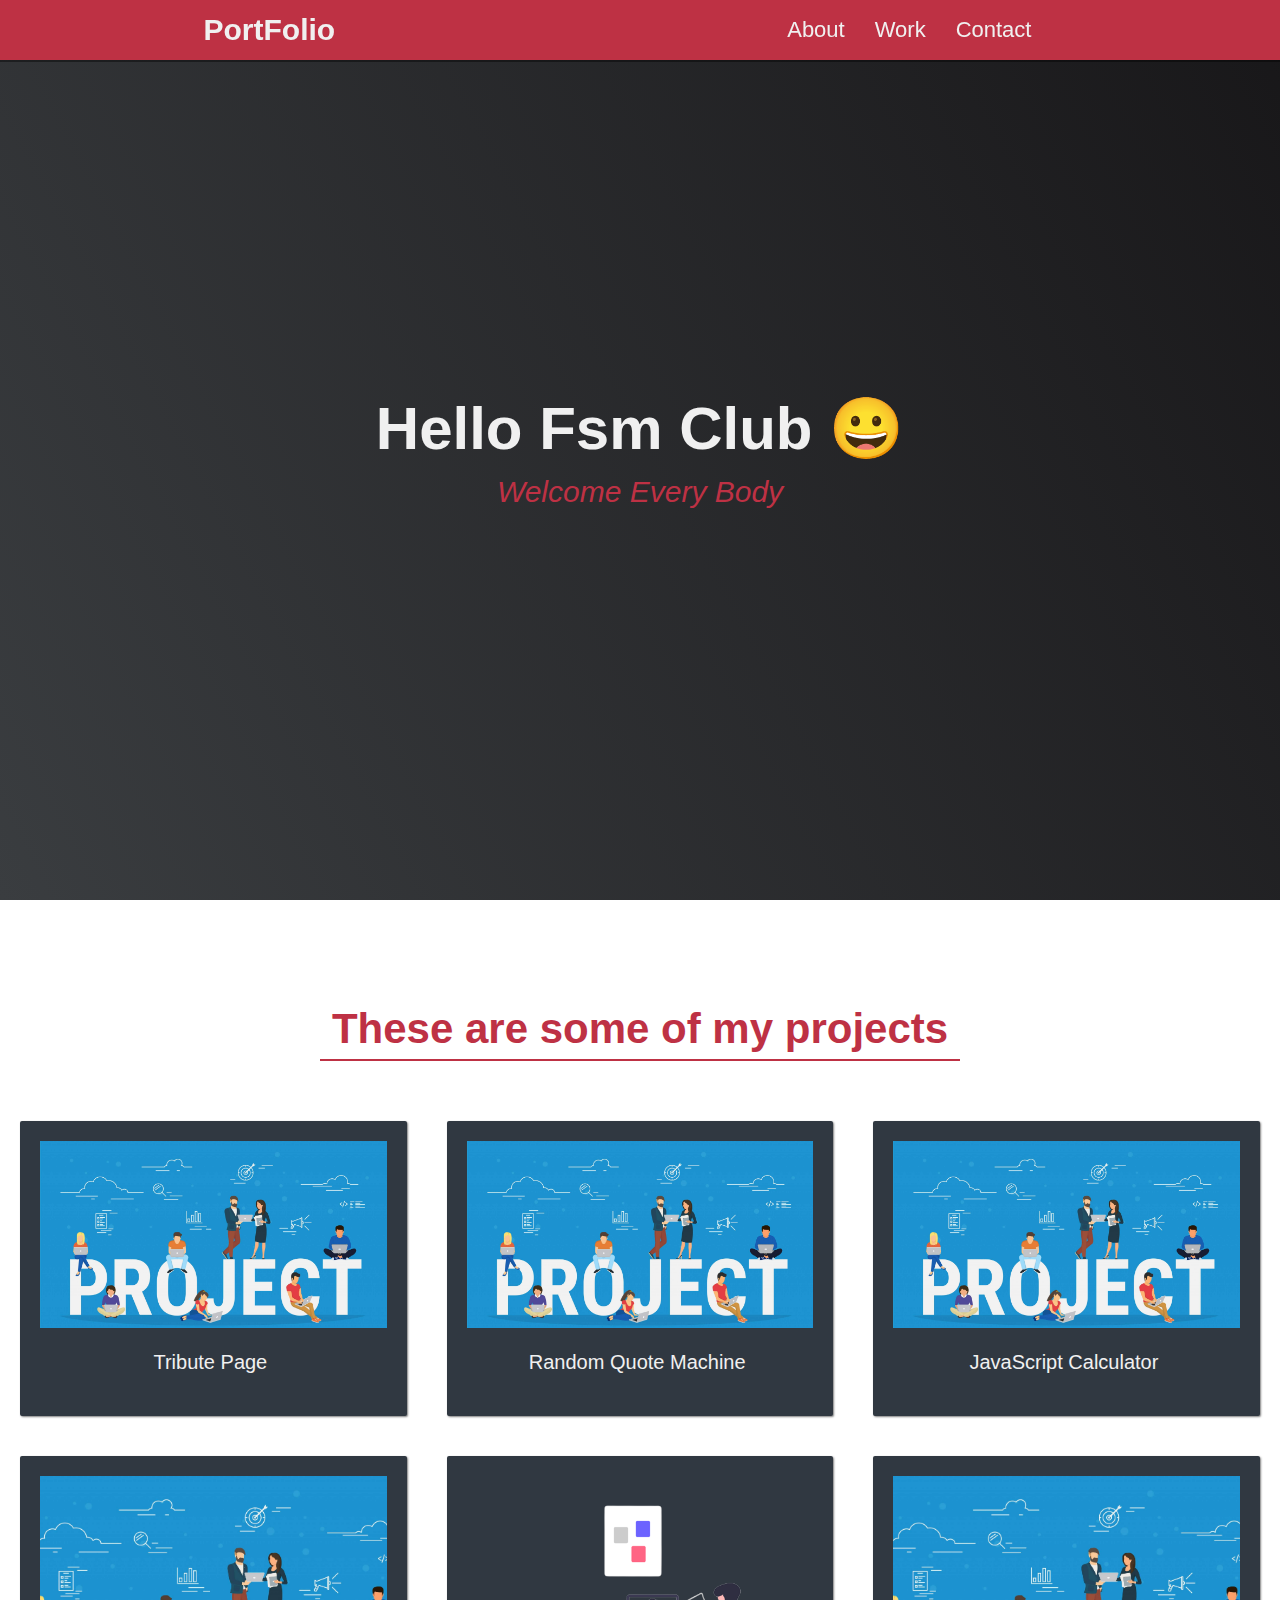
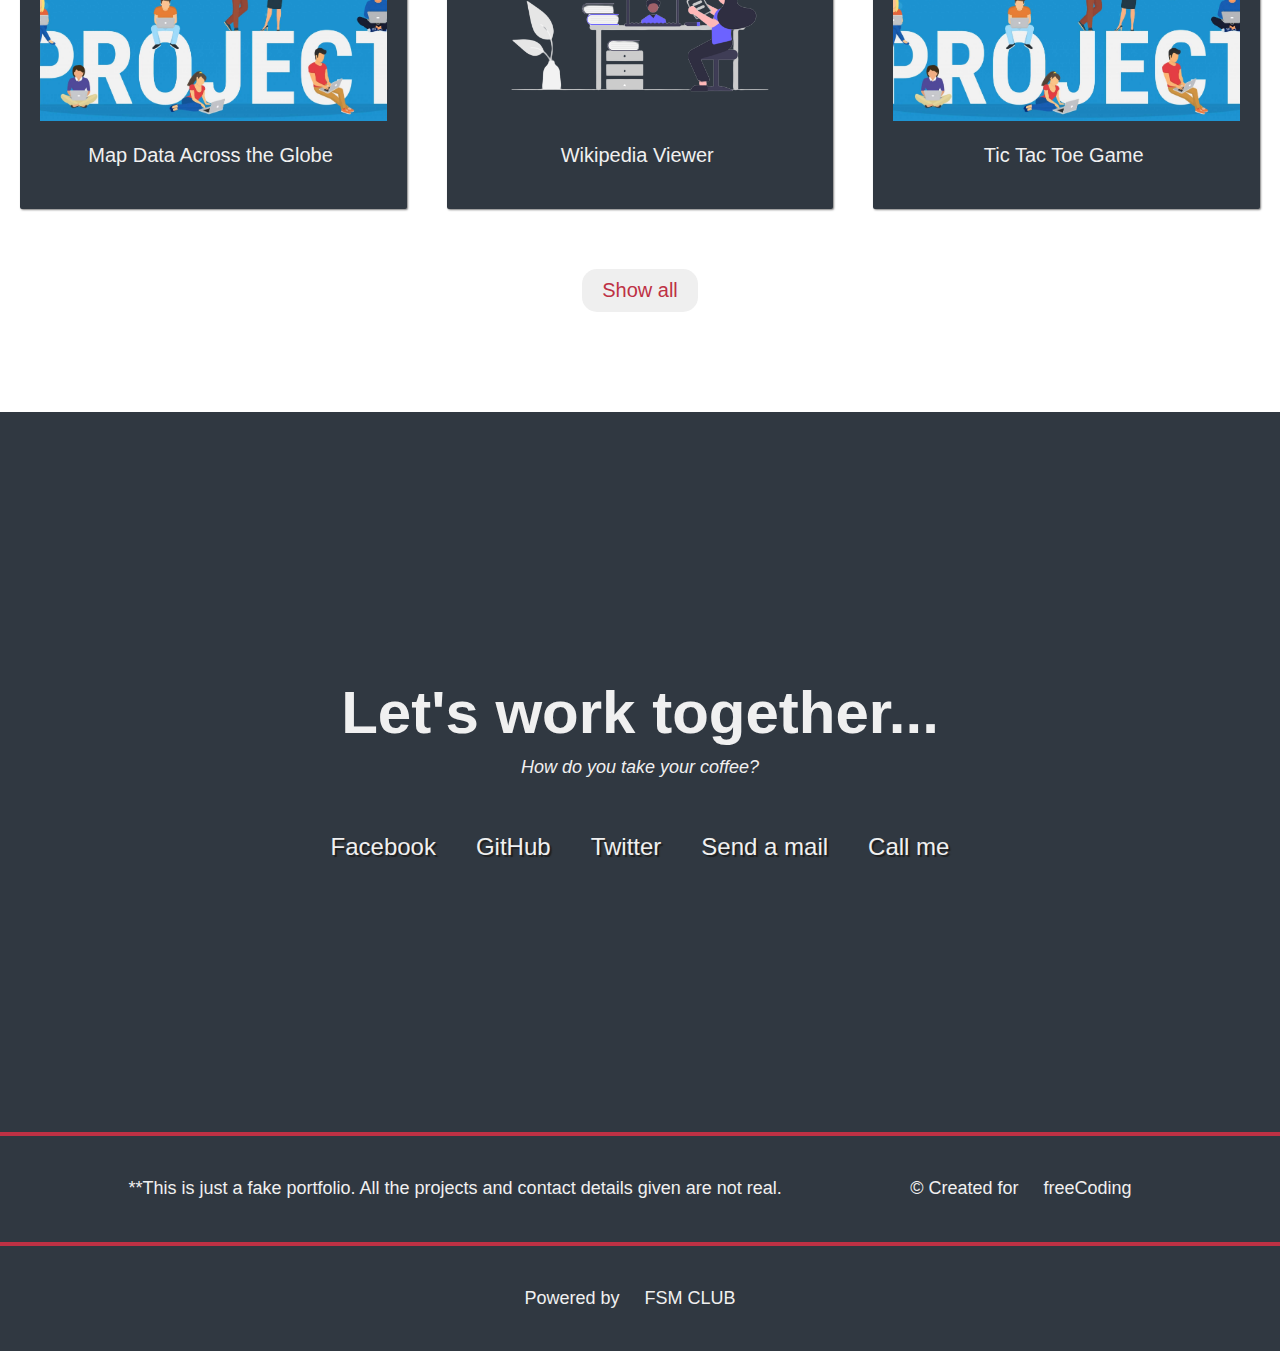
==== index.html @ 04f634de "fix css styling + js manipulation" ====
<!DOCTYPE html>
<html>

<head>
  <title>Your Site</title>
  <meta charset="UTF-8">
  <meta name="viewport" content="width=device-width, initial-scale=1">

</head>

<link rel="stylesheet" type="text/css" href="style.css">
<!-- START NAV -->

<nav id="navbar" class="nav">
  <div>
    <h1 class="logo">PortFolio</h1>
  </div>

  <ul class="nav-list">
    <li>
      <a href="#welcome-section">About</a>
    </li>
    <li>
      <a href="#projects">Work</a>
    </li>
    <li>
      <a href="#contact">Contact</a>
    </li>
  </ul>
</nav>

<!-- END NAV -->

<!-- START WELCOME SECTION -->

<section id="welcome-section" class="welcome-section">
  <h1>Hello Fsm Club &#128512;</h1>
  <p>Welcome Every Body </p>
</section>

<!-- END WELCOME SECTION -->

<!-- START PROJECTS SECTION -->

<section id="projects" class="projects-section">
  <h2 class="projects-section-header">These are some of my projects</h2>

  <div class="projects-grid">
    <a href="https://google.com/" target="_blank" class="project project-tile">
      <img class="project-image" src="images/project.jpg" alt="project" />
      <p class="project-title">
        <span class="code">&lt;</span>
        Tribute Page
        <span class="code">&#47;&gt;</span>
      </p>
    </a>
    <a href="https://google.com/" target="_blank" class="project project-tile">
      <img class="project-image" src="images/project.jpg" width="86" height="37" alt="project" />
      <p class="project-title">
        <span class="code">&lt;</span>
        Random Quote Machine
        <span class="code">&#47;&gt;</span>
      </p>
    </a>
    <a href="https://google.com/" target="_blank" class="project project-tile">
      <img class="project-image" src="images/project.jpg" alt="project" />
      <p class="project-title">
        <span class="code">&lt;</span>
        JavaScript Calculator
        <span class="code">&#47;&gt;</span>
      </p>
    </a>
    <a href="https://google.com/" target="_blank" class="project project-tile">
      <img class="project-image" src="images/project.jpg" alt="project" />
      <p class="project-title">
        <span class="code">&lt;</span>
        Map Data Across the Globe
        <span class="code">&#47;&gt;</span>
      </p>
    </a>
    <a href="https://google.com/" target="_blank" class="project project-tile">
      <img class="project-image" src="images/teaching.png" alt="project" />
      <p class="project-title">
        <span class="code">&lt;</span>
        Wikipedia Viewer
        <span class="code">&#47;&gt;</span>
      </p>
    </a>
    <a href="https://google.com/" target="_blank" class="project project-tile">
      <img class="project-image" src="images/project.jpg" alt="project" />
      <p class="project-title">
        <span class="code">&lt;</span>
        Tic Tac Toe Game
        <span class="code">&#47;&gt;</span>
      </p>
    </a>
  </div>

  <button onclick="showAlert()" class="btn btn-show-all">Show all</button>
</section>


<!-- END PROJECTS SECTION -->

<!-- START CONTACT SECTION -->

<section id="contact" class="contact-section">
  <div class="contact-section-header">
    <h2>Let's work together...</h2>
    <p>How do you take your coffee?</p>
  </div>
  <div class="contact-links">
    <a href="#" target="_blank" class="btn contact-details"><i class="fab fa-facebook-square"></i> Facebook</a>
    <a id="profile-link" href="#" target="_blank" class="btn contact-details"><i class="fab fa-github"></i> GitHub</a>
    <a href="https://twitter.com/" target="_blank" class="btn contact-details"><i class="fab fa-twitter"></i>
      Twitter</a>
    <a href="#" class="btn contact-details"><i class="fas fa-at"></i> Send a mail</a>
    <a href="#" class="btn contact-details"><i class="fas fa-mobile-alt"></i> Call me</a>

  </div>

  <button id="up"
style="
 background-color:rgb(165, 56, 56);
 border:none;
 color:white;
 font-weight:bold;
 padding:6px;
 border-radius : 10px;
 position:fixed;
 bottom: 20px;
 right:20px;
 cursor:pointer ;
 display:none;
"


>Up</button>

</section>

<!-- END CONTACT SECTION -->

<!-- START FOOTER SECTION -->

<footer>
  <p>
    **This is just a fake portfolio. All the projects and contact details given
    are not real.
  </p>
  <p>
    &copy; Created for
    <a href="https://google.com" target="_blank">freeCoding <i class="fab fa-free-code-camp"></i></a>
  </p>
</footer>

<!-- END FOOTER SECTION -->





<!-- Footer -->
<footer class="w3-center w3-black w3-padding-16">
  <p>Powered by <a href="https://ramijawadi.netlify.app" title="W3.CSS" target="_blank" class="w3-hover-text-green">FSM
      CLUB</a></p>
</footer>


<!-- <script>
  function showAlert() {
    alert ("Hello world!");
  }


</script> -->

<script>

let btn = document.getElementById("up");

/*si hauteur >= 900 px le bouton apparait dans l ecran*/


window.onscroll = function () {

  if(window.scrollY >= 900){

    btn.style.display = "block";
  }else 
  btn.style.display = "none";
}


/*scroller ver le haut si on click */
btn.onclick = function () {
  window.scrollTo ({

    left: 0 ,
    top:0 ,
    behavior : "smooth",
  })
}



</script>



</body>

</html>
---- style.css ----
/* Custom properties/variables  */
:root {
    --main-white: #f0f0f0;
    --main-red: #be3144;
    --main-light:#d695a8;
    --main-gray: #303841;
   
  }
  
  /* Base reset */
  * {
    margin: 0;
    padding: 0;
  }
  
  /* box-sizing and font sizing */
  *,
  *::before,
  *::after {
    box-sizing: inherit;
  }
  
  html {
    box-sizing: border-box;
  
    
    
    font-size: 62.5%;
    scroll-behavior: smooth;
  }
  
  
  /* 1200px / 16px = 75em */
  @media (max-width: 75em) {
    html {
      font-size: 60%;
    }
  }
  
  /* 980px / 16px = 61.25em */
  @media (max-width: 61.25em) {
    html {
      font-size: 58%;
    }
  }
  
  /* 460px / 16px = 28.75em */
  @media (max-width: 28.75em) {
    html {
      font-size: 55%;
    }
  }
  
  /* Base styles */
  
  body {
    font-family: 'Poppins', sans-serif;
    font-size: 1.8rem; /* 18px */
    font-weight: 400;
    line-height: 1.4;
    color: var(--main-white);
  }
  
  h1,
  h2 {
    font-family: 'Raleway', sans-serif;
    font-weight: 700;
    text-align: center;
  }
  
  h1 {
    font-size: 6rem;
  }
  
  h2 {
    font-size: 4.2rem;
  }
  
  ul {
    list-style: none;
  }
  
  a {
    text-decoration: none;
    color: var(--main-white);
    padding: 20px;
  }
  
  img {
    display: block;
    width: 100%;
  }
  
  /* nav */
  .nav{
    align-items: center;
  display: flex;
  justify-content:space-around;
  position: fixed;
  top: 0;
  left: 0;
  width: 100%;
  height: 6rem;
  background: var(--main-red);
  box-shadow: 0 2px 0 rgba(0, 0, 0, 0.4);
  z-index: 10;
  
}
  



  .nav-list {
    display: flex;
    margin: 3rem;

  }
  


        /* RESPONSIVE   */
/* 

  @media (max-width: 28.75em) {
    .nav {
      justify-content: center;
    }
  
    .nav-list {
      margin: 0 1rem;
   
    }
  }
   */
  .nav-list a {
    display: block;
    font-size: 2.2rem;
    padding: 5px;
    margin: 10px;
   

  }
  
  .nav-list a:hover {
    background: var(--main-light);
    color: var(--main-red);
    border-radius: 20px;
     padding:auto;
     width: auto;

  }

  /* Welcome section */
  
  .welcome-section {
    display: flex;
    flex-direction: column;
    justify-content: center;
    align-items: center;
    width: 100%;
    height: 100vh;
    background-color: #000;
    background-image: linear-gradient(62deg, #3a3d40 0%, #181719 100%);
  }
  
  .welcome-section > p {
    font-size: 3rem;
    font-weight: 200;
    font-style: italic;
    color: var(--main-red);
  }
  
  /* Projects section */
  
  .projects-section {
    text-align: center;
    padding: 10rem 2rem;
    background: var(--main-blue);
  }
  
  .projects-section-header {
    max-width: 640px;
    margin: 0 auto 6rem auto;
    border-bottom: 0.2rem solid var(--main-red);
    color:var(--main-red) ;
  }
  


    /* RESPONSIVE   */


  @media (max-width: 28.75em) {
    .projects-section-header {
      font-size: 4rem;
    }
  }
  
  /* "Automagic" image grid using no media queries */
  .projects-grid {
    display: grid;
    grid-template-columns: repeat(auto-fit, minmax(320px, 1fr));
    grid-gap: 4rem;
    width: 100%;
    max-width: 1280px;
    margin: 0 auto;
    margin-bottom: 6rem;
  }
  
  @media (max-width: 30.625em) {
    .projects-section {
      padding: 6rem 1rem;
    }
  
    .projects-grid {
      grid-template-columns: 1fr;
    }
  }
  
  .project {
    background: var(--main-gray);
    box-shadow: 1px 1px 2px rgba(0, 0, 0, 0.5);
    border-radius: 2px;
  }
  
  .code {
    color: var(--main-gray);
    transition: color 0.3s ease-out;
  }
  
  .project:hover .code {
    color: #ff7f50;
  }
  
  .project-image {
    height: calc(100% - 6.8rem);
    width: 100%;
    object-fit: cover;
  }
  
  .project-title {
    font-size: 2rem;
    padding: 2rem 0.5rem;
  }
  
  .btn {
    display: inline-block;
    padding: 1rem 2rem;
    border-radius: 2px;
   
  }
  
  .btn-show-all {
    font-size: 2rem;
    color: var(--main-red);
    /* transition: background 0.1s ease-out; */
    border:none;
    border-radius: 15px;
   
  }
  
  .btn-show-all:hover {
    background: var(--main-red);
    color: white;
   border-radius: 15px;
  }
  
  .btn-show-all:hover > i {
    transform: translateX(2px);
  }
  
  /* .btn-show-all > i {
    margin-left: 10px;
    transform: translateX(0);
    transition: transform 0.3s ease-out;
  } */
  
  /* Contact section */
  
  .contact-section {
    display: flex;
    flex-direction: column;
    justify-content: center;
    align-items: center;
    text-align: center;
    width: 100%;
    height: 80vh;
    padding: 0 2rem;
    background: var(--main-gray);
  }
  
  .contact-section-header > h2 {
    font-size: 6rem;
  }
  

    /* RESPONSIVE   */ 

  @media (max-width: 28.75em) {
    .contact-section-header > h2 {
      font-size: 4rem;
    }
  }
  
  .contact-section-header > p {
    font-style: italic;
  }
  
  .contact-links {
    display: flex;
    justify-content: center;
    width: 100%;
    max-width: 980px;
    margin-top: 4rem;
    flex-wrap: wrap;
  }
  
  .contact-details {
    font-size: 2.4rem;
    text-shadow: 2px 2px 1px #1f1f1f;
    transition: transform 0.3s ease-out;
  }
  
  .contact-details:hover {
    transform: translateY(8px);
  }
  
  /* Footer */
  
  footer {
    font-weight: 300;
    display: flex;
    justify-content: space-evenly;
    padding: 2rem;
    background: var(--main-gray);
    border-top: 4px solid var(--main-red);
  }
  
  footer > p {
    margin: 2rem;
  }
  
  footer i {
    vertical-align: middle;
  }



    /* RESPONSIVE   */
  
  @media (max-width: 28.75em) {
    footer {
      flex-direction: column;
      text-align: center;
    }
  }
  
  /*logo*/

  .logo{
font-size: 30px;
/* text-align: center;
justify-content: center;
align-items: center; */

  }
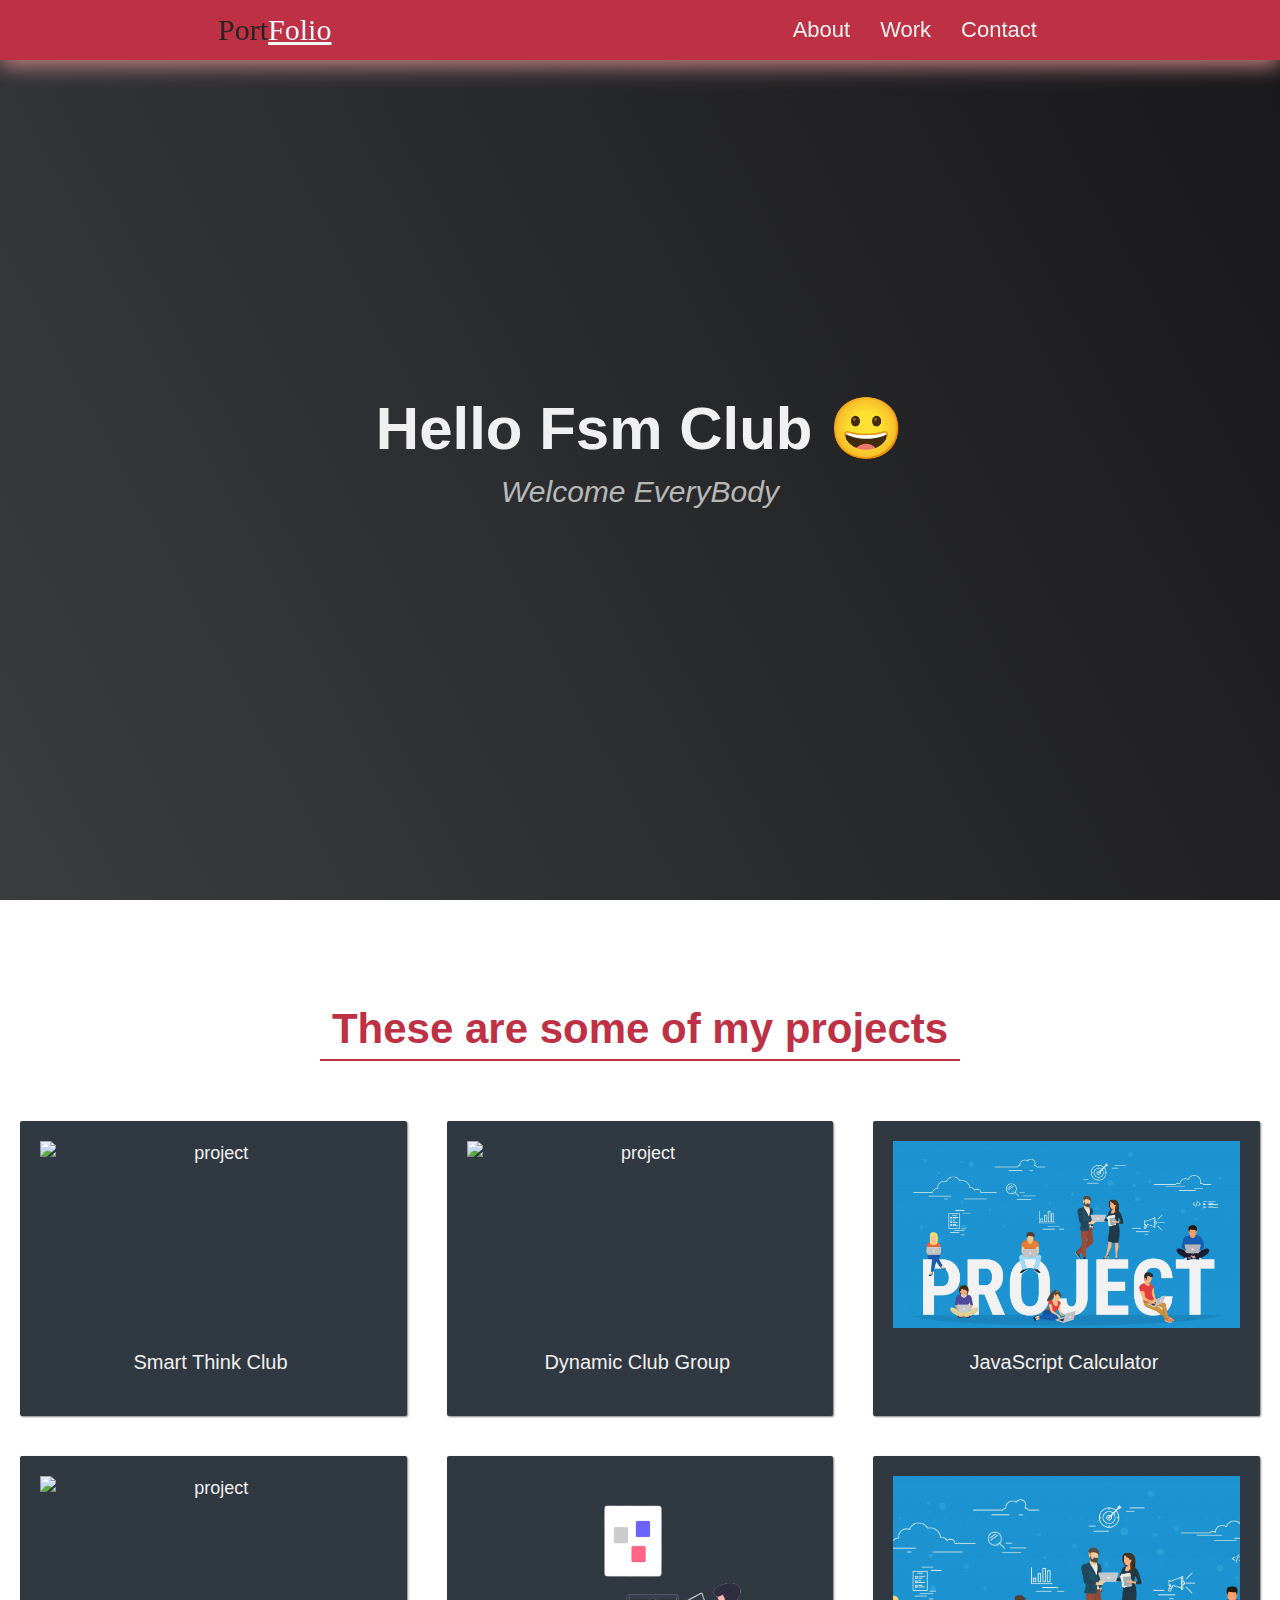
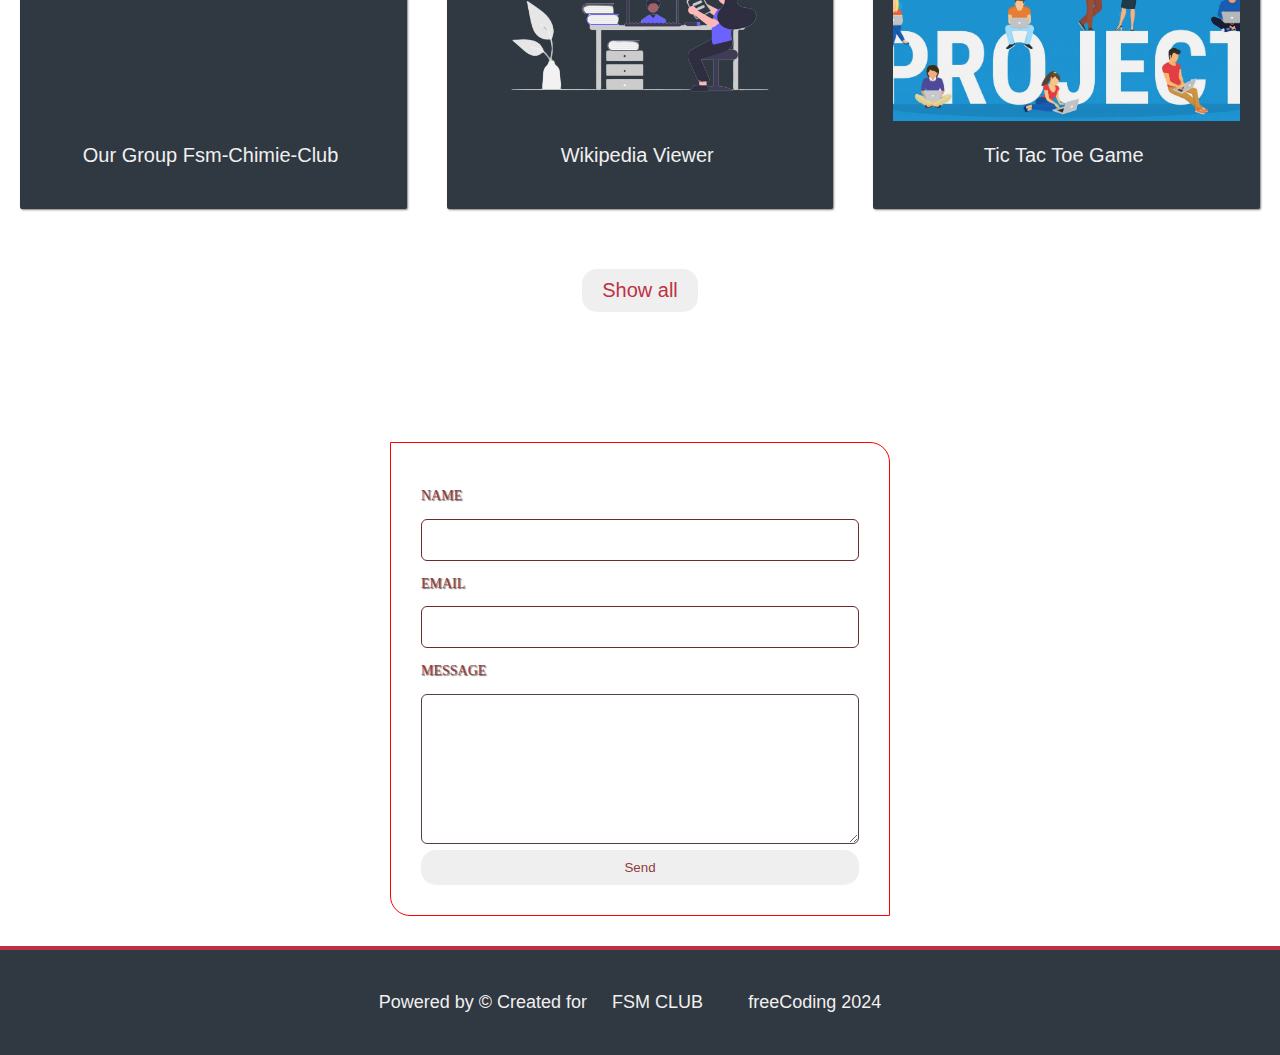
==== commit 9035d27f: "fix css styling + contact control inputs" ====
--- a/index.html
+++ b/index.html
@@ -8,12 +8,24 @@
 
 </head>
 
+<style>
+  .alert {
+      padding: 20px;
+      background-color: #f44336;
+      color: white;
+  }
+
+  </style>
+
+
 <link rel="stylesheet" type="text/css" href="style.css">
 <!-- START NAV -->
 
+<link rel="stylesheet" href="https://cdnjs.cloudflare.com/ajax/libs/font-awesome/6.4.2/css/all.min.css" integrity="sha512-z3gLpd7yknf1YoNbCzqRKc4qyor8gaKU1qmn+CShxbuBusANI9QpRohGBreCFkKxLhei6S9CQXFEbbKuqLg0DA==" crossorigin="anonymous" referrerpolicy="no-referrer" />
+<!-- link font awesome icon-->
 <nav id="navbar" class="nav">
   <div>
-    <h1 class="logo">PortFolio</h1>
+    <a class="logo"  href="#welcome-section"><span>Port<span style="text-decoration: underline ; color: aliceblue;">Folio</span></span></a>
   </div>
 
   <ul class="nav-list">
@@ -35,7 +47,7 @@
 
 <section id="welcome-section" class="welcome-section">
   <h1>Hello Fsm Club &#128512;</h1>
-  <p>Welcome Every Body </p>
+  <p>Welcome EveryBody </p>
 </section>
 
 <!-- END WELCOME SECTION -->
@@ -47,34 +59,34 @@
 
   <div class="projects-grid">
     <a href="https://google.com/" target="_blank" class="project project-tile">
+      <img class="project-image" src="https://fsm.rnu.tn/useruploads/images/21/logo-think-smart-club.jpg" alt="project" />
+      <p class="project-title">
+        <span class="code">&lt;</span>
+       Smart Think Club
+        <span class="code">&#47;&gt;</span>
+      </p>
+    </a>
+    <a href="https://google.com/" target="_blank" class="project project-tile">
+      <img class="project-image" src="https://fsm.rnu.tn/useruploads/images/21/logo-dynamic-fsm-club.png" width="86" height="37" alt="project" />
+      <p class="project-title">
+        <span class="code">&lt;</span>
+      Dynamic Club Group
+        <span class="code">&#47;&gt;</span>
+      </p>
+    </a>
+    <a href="https://google.com/" target="_blank" class="project project-tile">
       <img class="project-image" src="images/project.jpg" alt="project" />
       <p class="project-title">
         <span class="code">&lt;</span>
-        Tribute Page
-        <span class="code">&#47;&gt;</span>
-      </p>
-    </a>
-    <a href="https://google.com/" target="_blank" class="project project-tile">
-      <img class="project-image" src="images/project.jpg" width="86" height="37" alt="project" />
-      <p class="project-title">
-        <span class="code">&lt;</span>
-        Random Quote Machine
-        <span class="code">&#47;&gt;</span>
-      </p>
-    </a>
-    <a href="https://google.com/" target="_blank" class="project project-tile">
-      <img class="project-image" src="images/project.jpg" alt="project" />
-      <p class="project-title">
-        <span class="code">&lt;</span>
         JavaScript Calculator
         <span class="code">&#47;&gt;</span>
       </p>
     </a>
     <a href="https://google.com/" target="_blank" class="project project-tile">
-      <img class="project-image" src="images/project.jpg" alt="project" />
-      <p class="project-title">
-        <span class="code">&lt;</span>
-        Map Data Across the Globe
+      <img class="project-image" src="https://fsm.rnu.tn/useruploads/gallerie/016355128180-img.jpg" alt="project" />
+      <p class="project-title">
+        <span class="code">&lt;</span>
+       Our Group Fsm-Chimie-Club
         <span class="code">&#47;&gt;</span>
       </p>
     </a>
@@ -105,20 +117,27 @@
 <!-- START CONTACT SECTION -->
 
 <section id="contact" class="contact-section">
-  <div class="contact-section-header">
-    <h2>Let's work together...</h2>
-    <p>How do you take your coffee?</p>
-  </div>
-  <div class="contact-links">
-    <a href="#" target="_blank" class="btn contact-details"><i class="fab fa-facebook-square"></i> Facebook</a>
-    <a id="profile-link" href="#" target="_blank" class="btn contact-details"><i class="fab fa-github"></i> GitHub</a>
-    <a href="https://twitter.com/" target="_blank" class="btn contact-details"><i class="fab fa-twitter"></i>
-      Twitter</a>
-    <a href="#" class="btn contact-details"><i class="fas fa-at"></i> Send a mail</a>
-    <a href="#" class="btn contact-details"><i class="fas fa-mobile-alt"></i> Call me</a>
-
-  </div>
-
+  
+  <div class="wrapper">
+      <form  id="contactForm">
+      <label for="name">Name</label>
+  
+       <input type="text" id="name" name="name" onkeyup="validateName()">
+        <span id="name-error"></span>
+  
+      <label for="email">Email</label>
+      <input type="email" id="email" name="email" onkeyup="validateEmail()">
+      <span id="email-error"></span>
+
+      <label for="message">Message</label>
+      <textarea id="message" name="message" onkeyup="validateMessage()"></textarea>
+      <span id="message-error"></span>
+  
+   <button class="submit" value="Submit" id="submit" onclick="return ValidateForm()">Send</button>
+   <span id="submit-error"></span>
+   
+		</form>
+</div>
   <button id="up"
 style="
  background-color:rgb(165, 56, 56);
@@ -135,7 +154,7 @@
 "
 
 
->Up</button>
+    >Up</button>
 
 </section>
 
@@ -143,69 +162,38 @@
 
 <!-- START FOOTER SECTION -->
 
-<footer>
-  <p>
-    **This is just a fake portfolio. All the projects and contact details given
-    are not real.
-  </p>
-  <p>
-    &copy; Created for
-    <a href="https://google.com" target="_blank">freeCoding <i class="fab fa-free-code-camp"></i></a>
-  </p>
-</footer>
+
 
 <!-- END FOOTER SECTION -->
 
 
 
+
+  
 
 
 <!-- Footer -->
 <footer class="w3-center w3-black w3-padding-16">
-  <p>Powered by <a href="https://ramijawadi.netlify.app" title="W3.CSS" target="_blank" class="w3-hover-text-green">FSM
-      CLUB</a></p>
+  <p>Powered by  &copy; Created for <a href="https://ramijawadi.netlify.app" title="W3.CSS" target="_blank" class="w3-hover-text-green">FSM
+      CLUB</a>
+     
+      <a href="https://google.com" target="_blank">freeCoding 2024 <i class="fab fa-free-code-camp"></i></a></p>
 </footer>
 
 
-<!-- <script>
+<script>
   function showAlert() {
     alert ("Hello world!");
   }
 
 
-</script> -->
-
-<script>
-
-let btn = document.getElementById("up");
-
-/*si hauteur >= 900 px le bouton apparait dans l ecran*/
-
-
-window.onscroll = function () {
-
-  if(window.scrollY >= 900){
-
-    btn.style.display = "block";
-  }else 
-  btn.style.display = "none";
-}
-
-
-/*scroller ver le haut si on click */
-btn.onclick = function () {
-  window.scrollTo ({
-
-    left: 0 ,
-    top:0 ,
-    behavior : "smooth",
-  })
-}
-
-
-
 </script>
 
+<script src="script.js"> 
+
+
+</script>
+
 
 
 </body>
--- a/style.css
+++ b/style.css
@@ -22,10 +22,7 @@
   
   html {
     box-sizing: border-box;
-  
-    
-    
-    font-size: 62.5%;
+   font-size: 62.5%;
     scroll-behavior: smooth;
   }
   
@@ -102,7 +99,7 @@
   width: 100%;
   height: 6rem;
   background: var(--main-red);
-  box-shadow: 0 2px 0 rgba(0, 0, 0, 0.4);
+  box-shadow: 0px 6px 21px rgb(199, 130, 130);
   z-index: 10;
   
 }
@@ -116,11 +113,10 @@
 
   }
   
-
-
-        /* RESPONSIVE   */
-/* 
-
+       /* RESPONSIVE   */
+        /*1em = 16px*/
+
+      /*28.75em = 460px*/
   @media (max-width: 28.75em) {
     .nav {
       justify-content: center;
@@ -131,7 +127,7 @@
    
     }
   }
-   */
+   
   .nav-list a {
     display: block;
     font-size: 2.2rem;
@@ -167,7 +163,7 @@
     font-size: 3rem;
     font-weight: 200;
     font-style: italic;
-    color: var(--main-red);
+    color: #f0f0f0ba;
   }
   
   /* Projects section */
@@ -189,7 +185,7 @@
 
     /* RESPONSIVE   */
 
-
+    /*28.75em = 460px*/
   @media (max-width: 28.75em) {
     .projects-section-header {
       font-size: 4rem;
@@ -207,6 +203,8 @@
     margin-bottom: 6rem;
   }
   
+
+  /*30.625em = 490px*/
   @media (max-width: 30.625em) {
     .projects-section {
       padding: 6rem 1rem;
@@ -249,7 +247,25 @@
     border-radius: 2px;
    
   }
-  
+  .submit {
+ 
+    display: inline-block;
+    padding: 1rem 2rem;
+    border-radius: 2px;
+    width: 100%;
+    border:none;
+    border-radius: 15px;
+    color: #903c3c;
+  }
+  .submit:hover {
+
+    background:#a28686;
+    color: rgb(255, 255, 255);
+   border-radius: 15px;
+  }
+
+
+
   .btn-show-all {
     font-size: 2rem;
     color: var(--main-red);
@@ -276,54 +292,115 @@
   } */
   
   /* Contact section */
-  
-  .contact-section {
-    display: flex;
-    flex-direction: column;
-    justify-content: center;
-    align-items: center;
+
+  .valid{
+   width: 100%;
+   display: flex;
+   align-items: center;
+   margin: 10px 0 ;
+   position: relative;
+    outline: 0 ;
+  }
+  #contactForm span {
+
+bottom: 12px;
+right: 17px;
+font-size: 14px;
+color: red;
+
+
+  }
+  #contactForm span i {
+
+
+    color: seagreen;
+  }
+ 
+   
+  .wrapper {
+    border:1px solid red ;
+    font-family:verdana;
+    margin: 30px auto ;
+    padding: 30px;
+    background:transparent;  
+    font-size: 14px;
+    width:100%;
+    max-width:500px;
+    box-sizing: border-box;
+    border-top-right-radius: 20px;
+    border-bottom-left-radius: 20px;
+  }
+  
+  label {
+    display: block;
+    font-size: 24px;
+    padding: 13px 0;
+    color: #903c3c;
+    text-shadow: 1px 1px 1px #666;
+  }
+  
+  input {
+    height: 18px;
+    padding: 20px;
+    width: 100%;
+    box-sizing: border-box;
+    -webkit-border-radius: 6px;
+    -khtml-border-radius: 6px;
+    -moz-border-radius: 6px;
+    border-radius: 6px;
+  
+    border: 1px solid #6f2a2a;
+  }
+  
+  textarea {
+    height: 150px;
+    width: 100%;
+    box-sizing: border-box;
+    padding: 15px;
+    border: 1px solid #fff;
+    -webkit-border-radius: 6px;
+    -khtml-border-radius: 6px;
+    -moz-border-radius: 6px;
+    border-radius: 6px;
+    border: 1px solid #514141;
+  }
+  
+ 
+  
+  input#submit {
     text-align: center;
-    width: 100%;
-    height: 80vh;
-    padding: 0 2rem;
-    background: var(--main-gray);
-  }
-  
-  .contact-section-header > h2 {
-    font-size: 6rem;
-  }
-  
+    color: #fff;
+    height: 50px;
+    padding: 0;
+    text-shadow: 1px 1px 1px #817979;
+    font-size: 18px;
+    text-transform: uppercase;
+    margin-top: 50px;
+    border: 1px solid #786f6f;
+    background: #000;
+    background-image: -webkit-gradient(linear, left top, left bottom, color-stop(0%, #3b3b3b), color-stop(100%, #b82525));
+    background: -webkit-linear-gradient(top, #3b3b3b 0%,#000000 100%);
+    background: -moz-linear-gradient(top, #3b3b3b 0%,#000000 100%);
+    background: -o-linear-gradient(top, #3b3b3b 0%,#000000 100%);
+    background: -ms-linear-gradient(top, #3b3b3b 0%,#000000 100%);
+    background: linear-gradient(top, #3b3b3b 0%,#000000 100%);
+    opacity: 0.5;
+  }
+  
+  input#submit:hover {
+    color: #ccc;
+    cursor: pointer;
+    opacity: 0.8;
+  }
+  
+  label {
+    text-transform: uppercase;
+    font-size: 14px;
+  } 
 
     /* RESPONSIVE   */ 
 
-  @media (max-width: 28.75em) {
-    .contact-section-header > h2 {
-      font-size: 4rem;
-    }
-  }
-  
-  .contact-section-header > p {
-    font-style: italic;
-  }
-  
-  .contact-links {
-    display: flex;
-    justify-content: center;
-    width: 100%;
-    max-width: 980px;
-    margin-top: 4rem;
-    flex-wrap: wrap;
-  }
-  
-  .contact-details {
-    font-size: 2.4rem;
-    text-shadow: 2px 2px 1px #1f1f1f;
-    transition: transform 0.3s ease-out;
-  }
-  
-  .contact-details:hover {
-    transform: translateY(8px);
-  }
+
   
   /* Footer */
   
@@ -347,7 +424,8 @@
 
 
     /* RESPONSIVE   */
-  
+
+  /*28.75rem = 460px*/
   @media (max-width: 28.75em) {
     footer {
       flex-direction: column;
@@ -359,8 +437,8 @@
 
   .logo{
 font-size: 30px;
-/* text-align: center;
-justify-content: center;
-align-items: center; */
-
-  }+  font-family: cursive;
+  color: #252424;
+}
+
+  